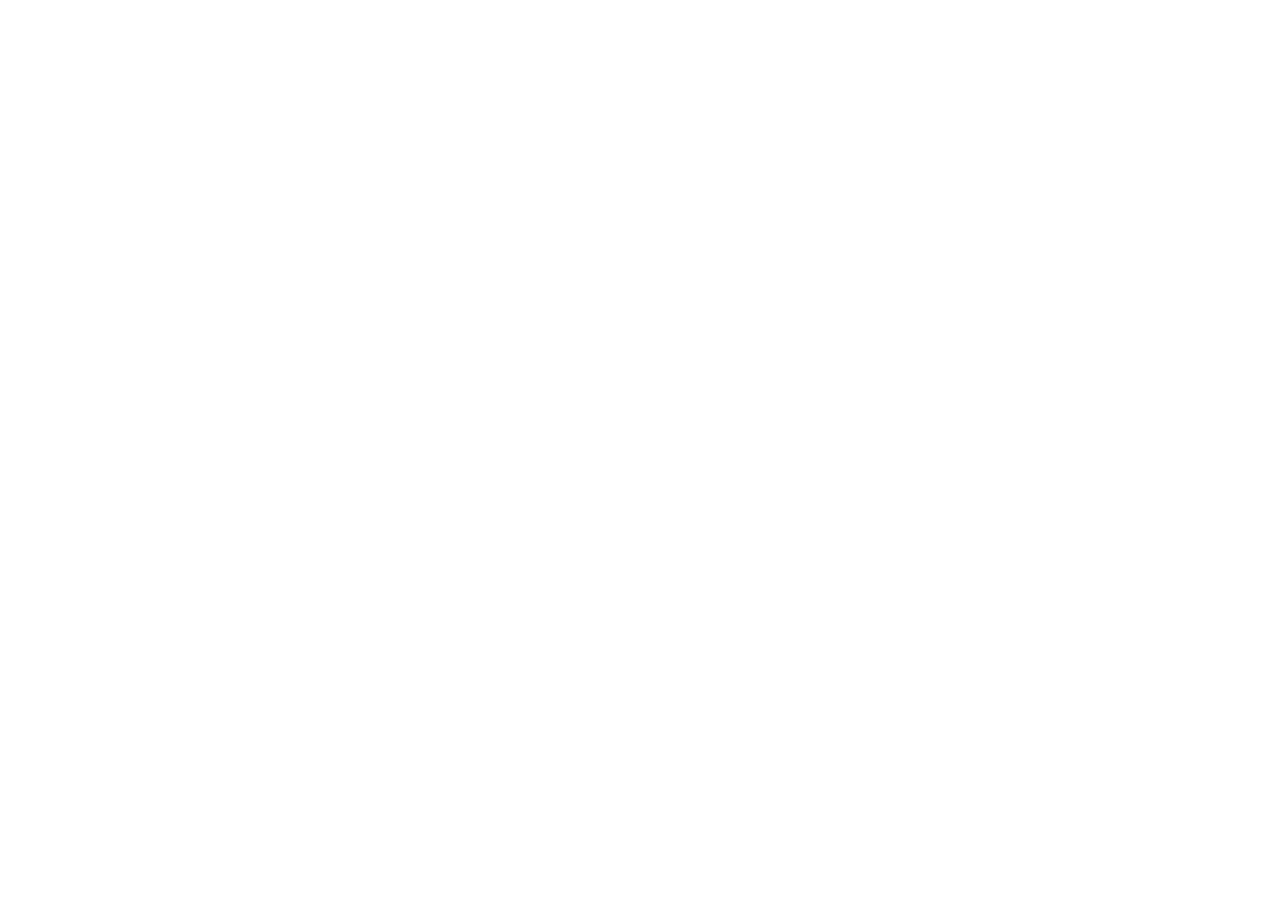
==== index.html @ 02b8cbcb "Add files via upload" ====
<!doctype html>
<html lang="en">
  <head>
    <meta charset="UTF-8" />
    <meta name="viewport" content="width=device-width, initial-scale=1.0" />
    <title>ZYNIX DIGITAL AGENCY | Premium International Digital Agency</title>
    <meta name="description" content="ZYNIX is a premier international digital agency crafting high-performance digital experiences, bespoke websites, editorial branding, creative UGC advertising, and AI-powered solutions." />
    <meta property="og:title" content="ZYNIX DIGITAL AGENCY | Premium International Digital Agency" />
    <meta property="og:description" content="ZYNIX is a premier international digital agency crafting high-performance digital experiences, bespoke websites, editorial branding, creative UGC advertising, and AI-powered solutions." />
    <meta property="og:type" content="website" />
    <link rel="icon" type="image/png" href="assets/zynix-official-logo.png" />
    <link rel="apple-touch-icon" href="assets/zynix-official-logo.png" />
    <link rel="preconnect" href="https://fonts.googleapis.com">
    <link rel="preconnect" href="https://fonts.gstatic.com" crossorigin>
    <link href="https://fonts.googleapis.com/css2?family=Cinzel:wght@400;500;600;700;800;900&family=Plus+Jakarta+Sans:ital,wght@0,300;0,400;0,500;0,600;0,700;0,800;1,400&family=Syne:wght@500;600;700;800&family=Space+Grotesk:wght@400;500;600;700&display=swap" rel="stylesheet">
    <script type="module" crossorigin src="./assets/index-av3xjaiO.js"></script>
    <link rel="stylesheet" crossorigin href="./assets/index-TpLzIiRP.css">
  </head>
  <body class="antialiased selection:bg-[#c5a059] selection:text-black">
    <div id="root"></div>
  </body>
</html>
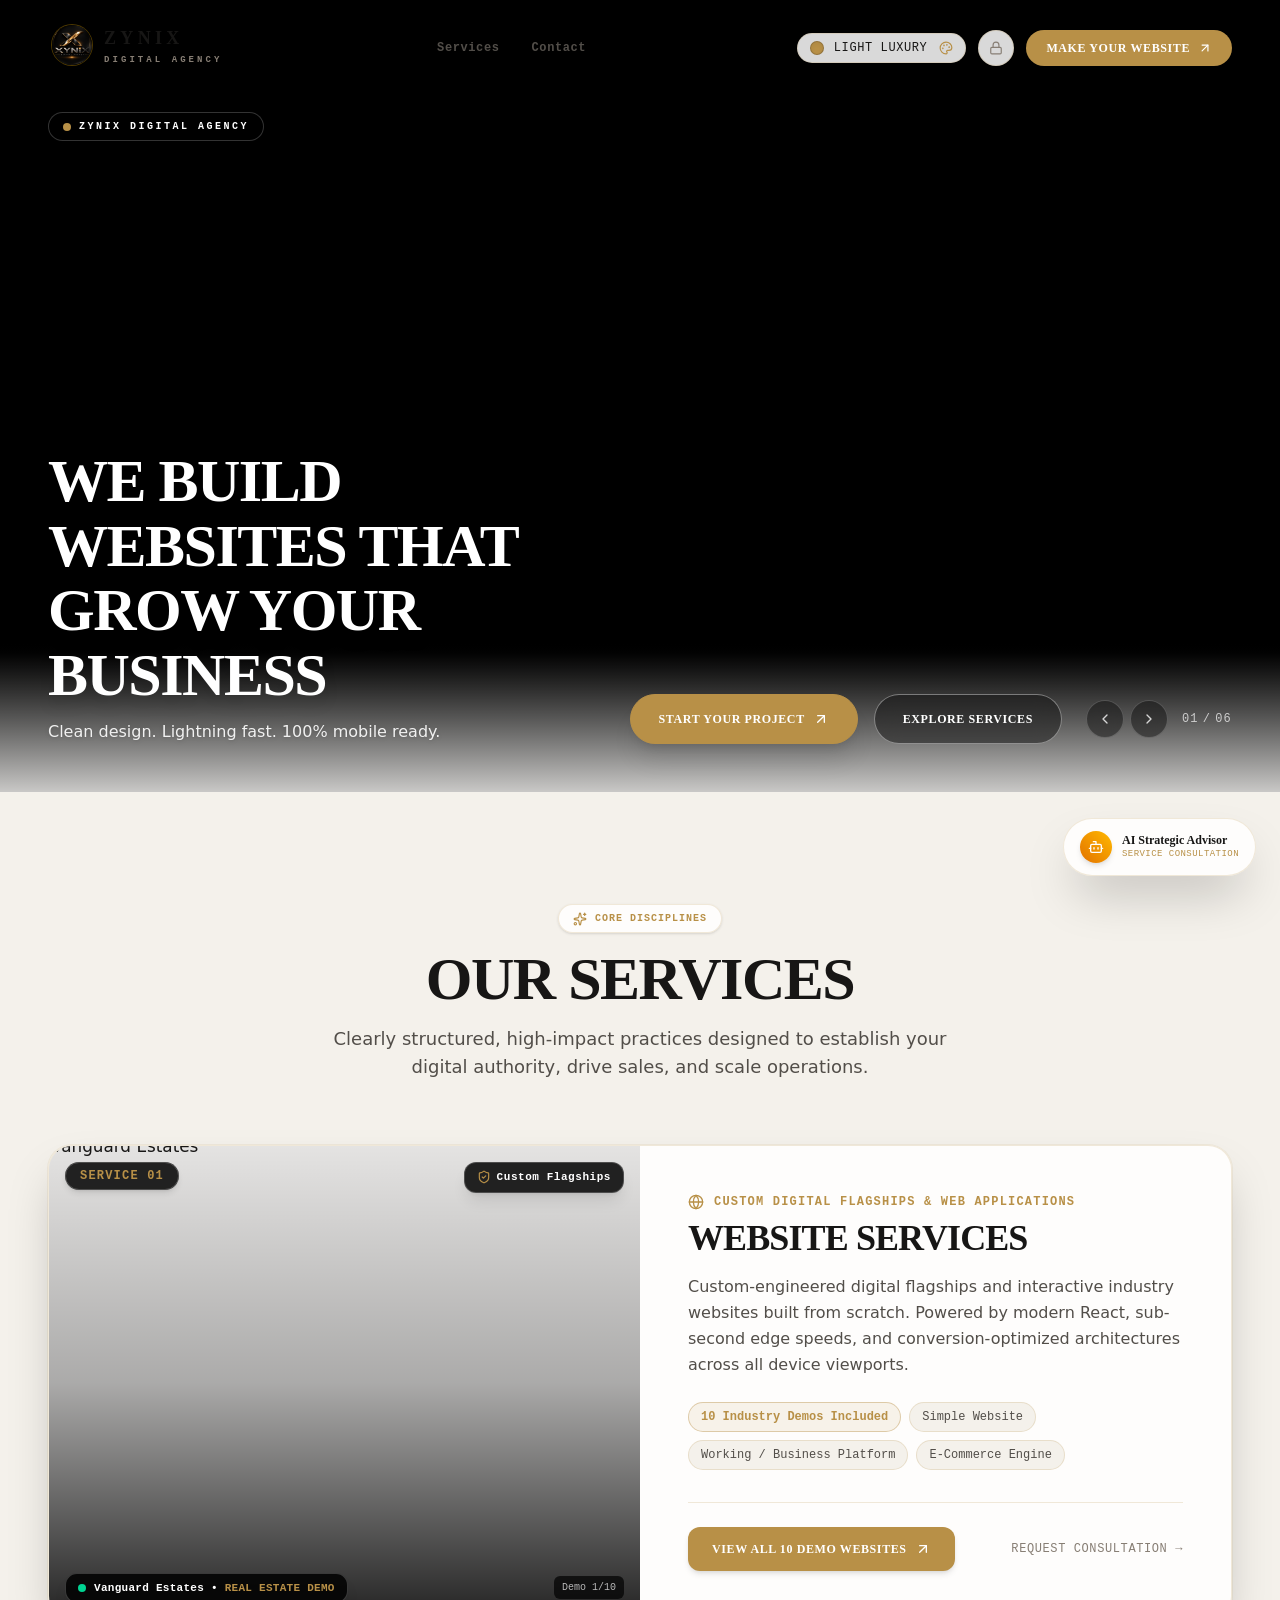
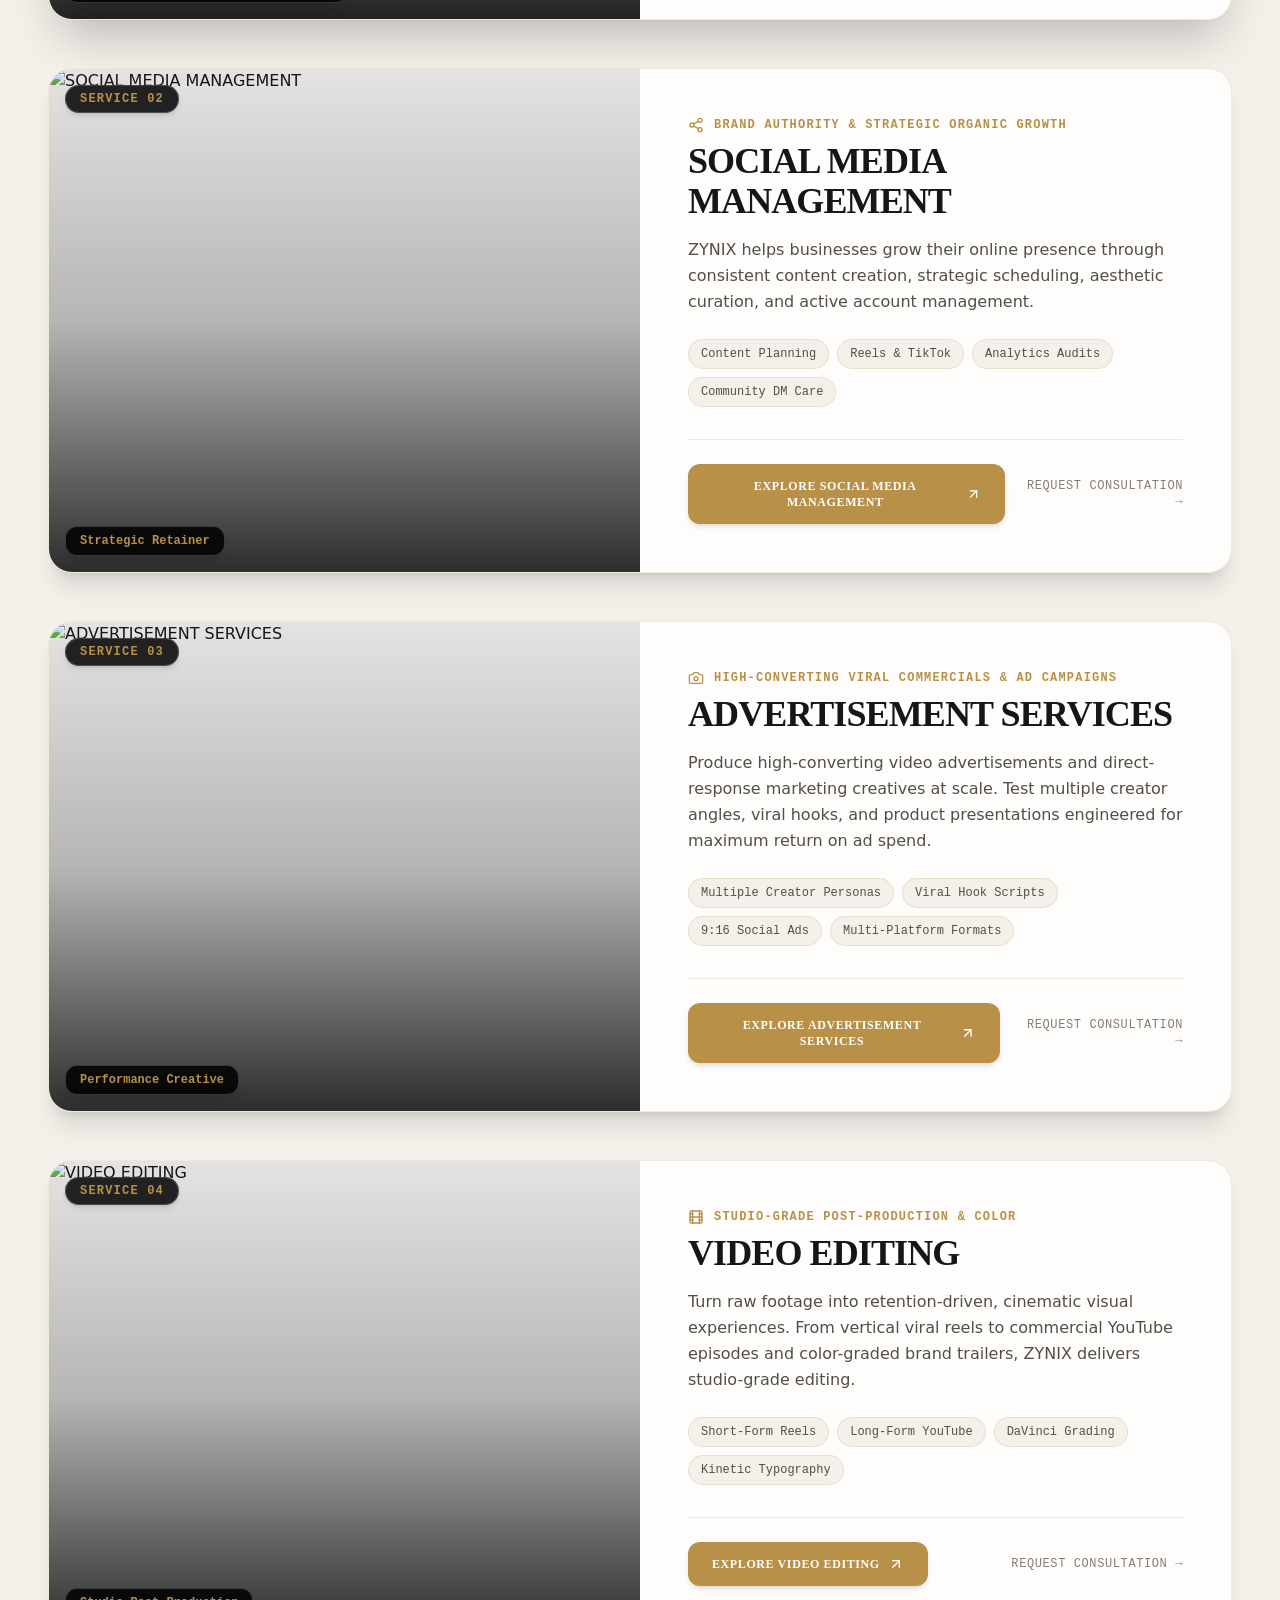
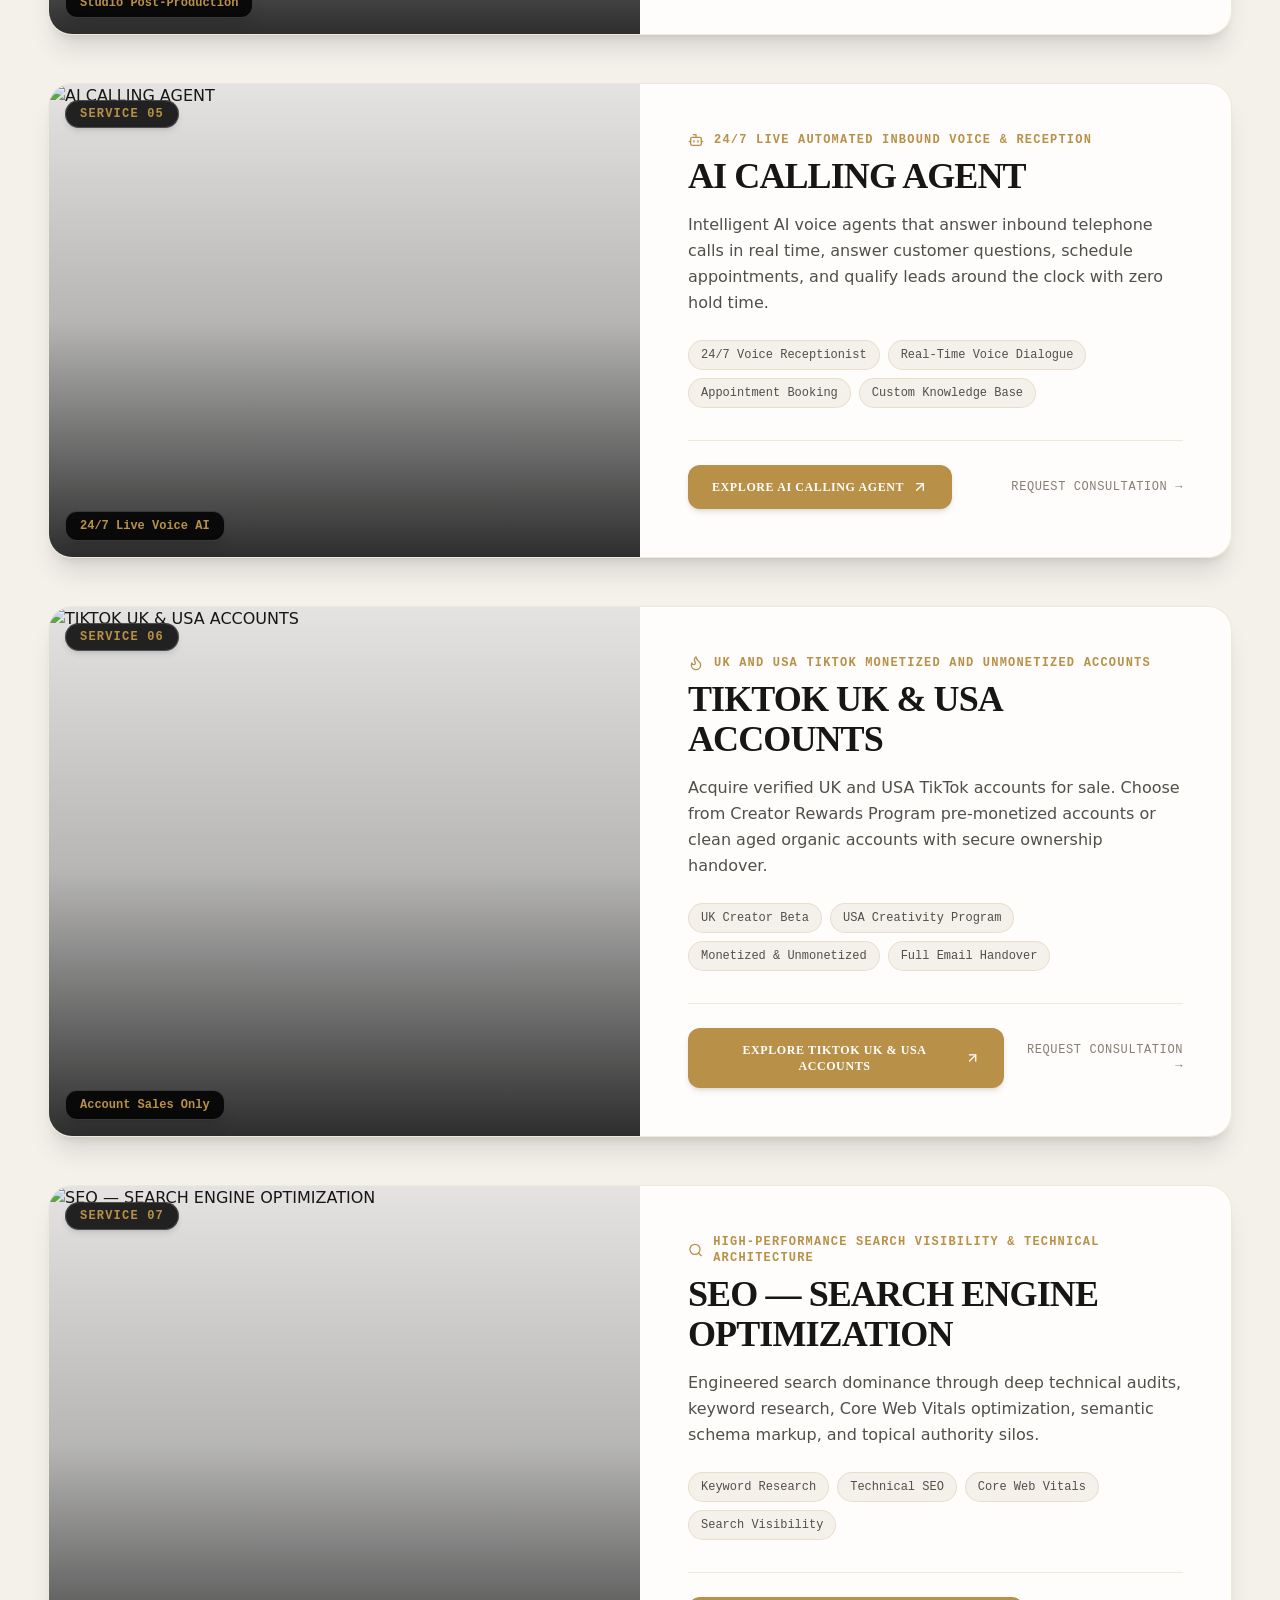
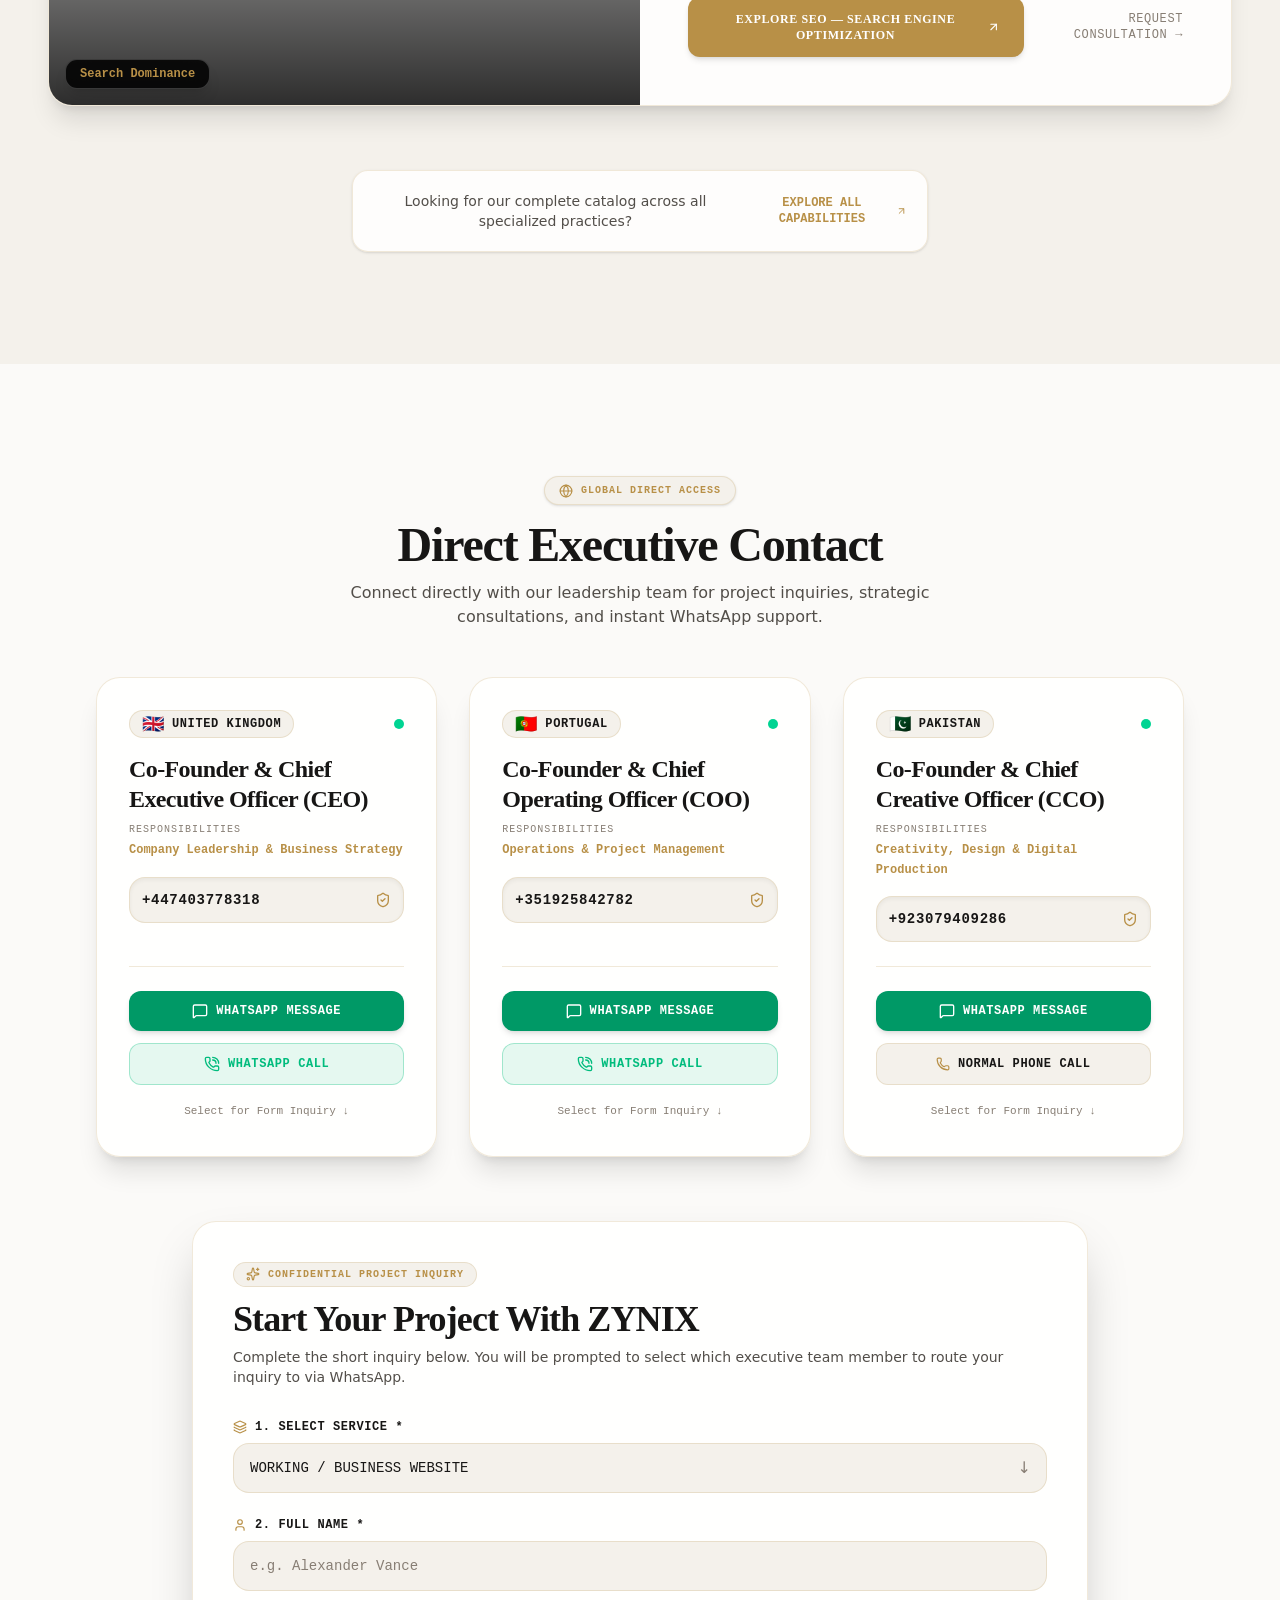
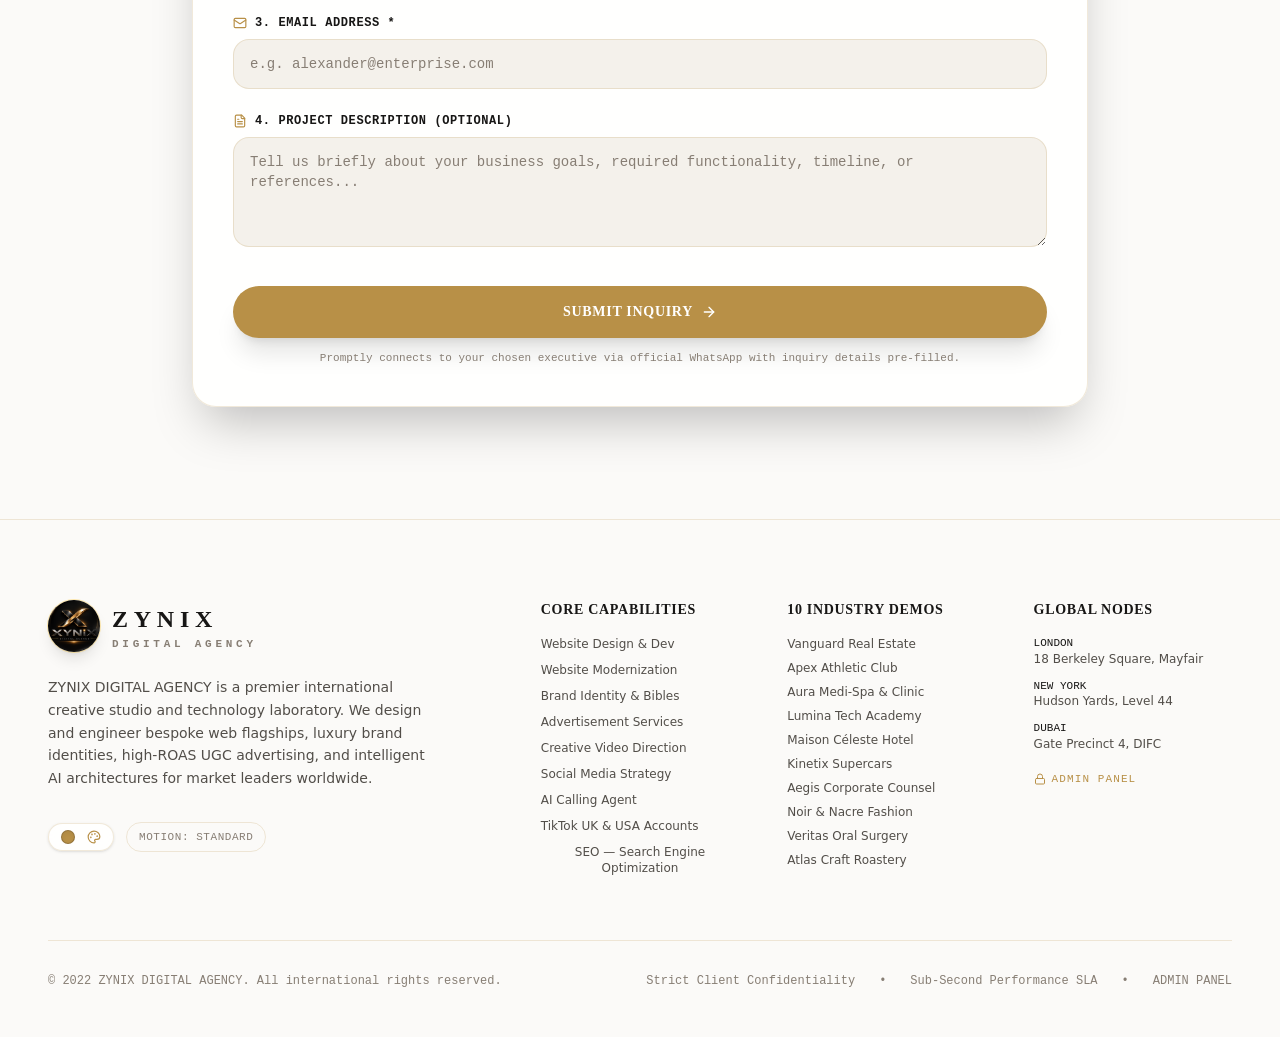
==== commit 596e4343: "Update index.html" ====
--- a/index.html
+++ b/index.html
@@ -8,13 +8,15 @@
     <meta property="og:title" content="ZYNIX DIGITAL AGENCY | Premium International Digital Agency" />
     <meta property="og:description" content="ZYNIX is a premier international digital agency crafting high-performance digital experiences, bespoke websites, editorial branding, creative UGC advertising, and AI-powered solutions." />
     <meta property="og:type" content="website" />
+    <meta property="og:url" content="https://hadiya786-max.github.io/zynix-digital-agency/" />
+    <meta property="og:image" content="https://hadiya786-max.github.io/zynix-digital-agency/assets/zynix-official-logo.png" />
     <link rel="icon" type="image/png" href="assets/zynix-official-logo.png" />
     <link rel="apple-touch-icon" href="assets/zynix-official-logo.png" />
     <link rel="preconnect" href="https://fonts.googleapis.com">
     <link rel="preconnect" href="https://fonts.gstatic.com" crossorigin>
     <link href="https://fonts.googleapis.com/css2?family=Cinzel:wght@400;500;600;700;800;900&family=Plus+Jakarta+Sans:ital,wght@0,300;0,400;0,500;0,600;0,700;0,800;1,400&family=Syne:wght@500;600;700;800&family=Space+Grotesk:wght@400;500;600;700&display=swap" rel="stylesheet">
-    <script type="module" crossorigin src="./assets/index-av3xjaiO.js"></script>
-    <link rel="stylesheet" crossorigin href="./assets/index-TpLzIiRP.css">
+    <script type="module" crossorigin src="./assets/index-wYSw2VO1.js"></script>
+    <link rel="stylesheet" crossorigin href="./assets/index-BSon7MzG.css">
   </head>
   <body class="antialiased selection:bg-[#c5a059] selection:text-black">
     <div id="root"></div>
